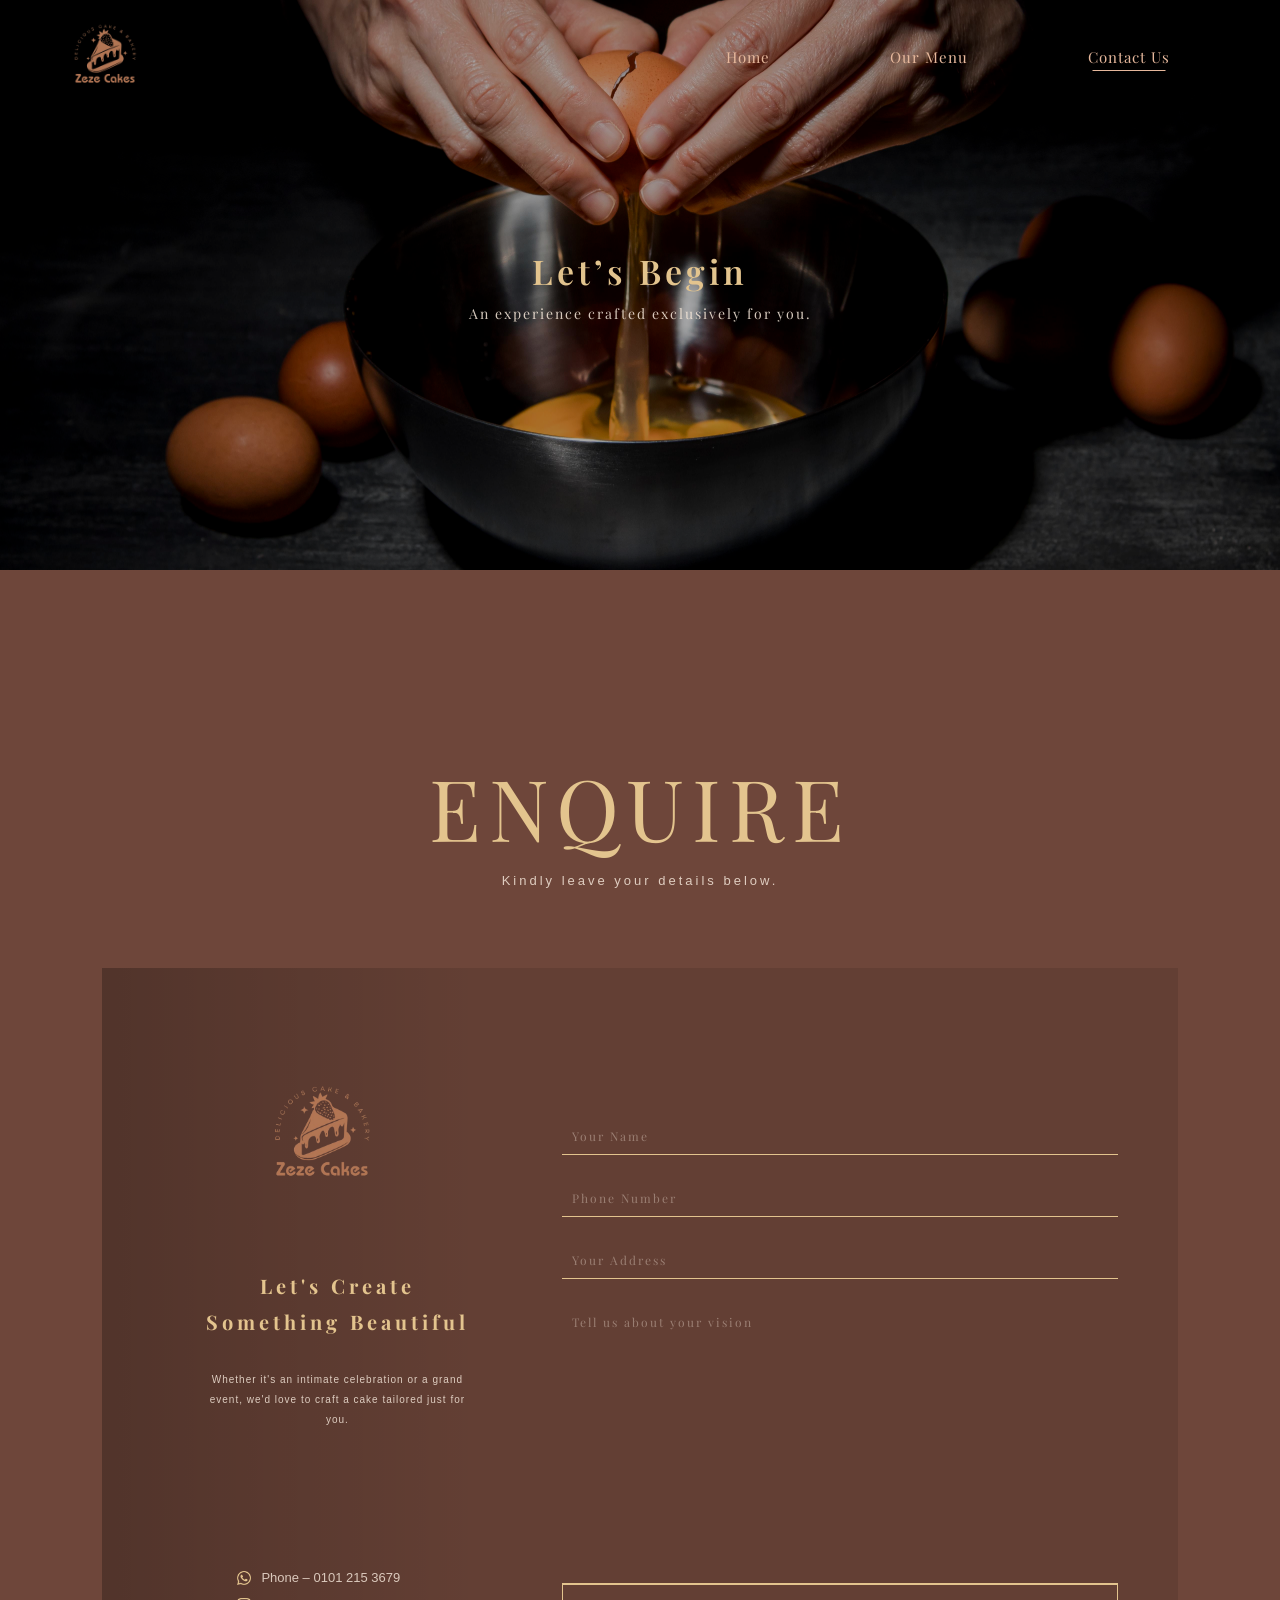
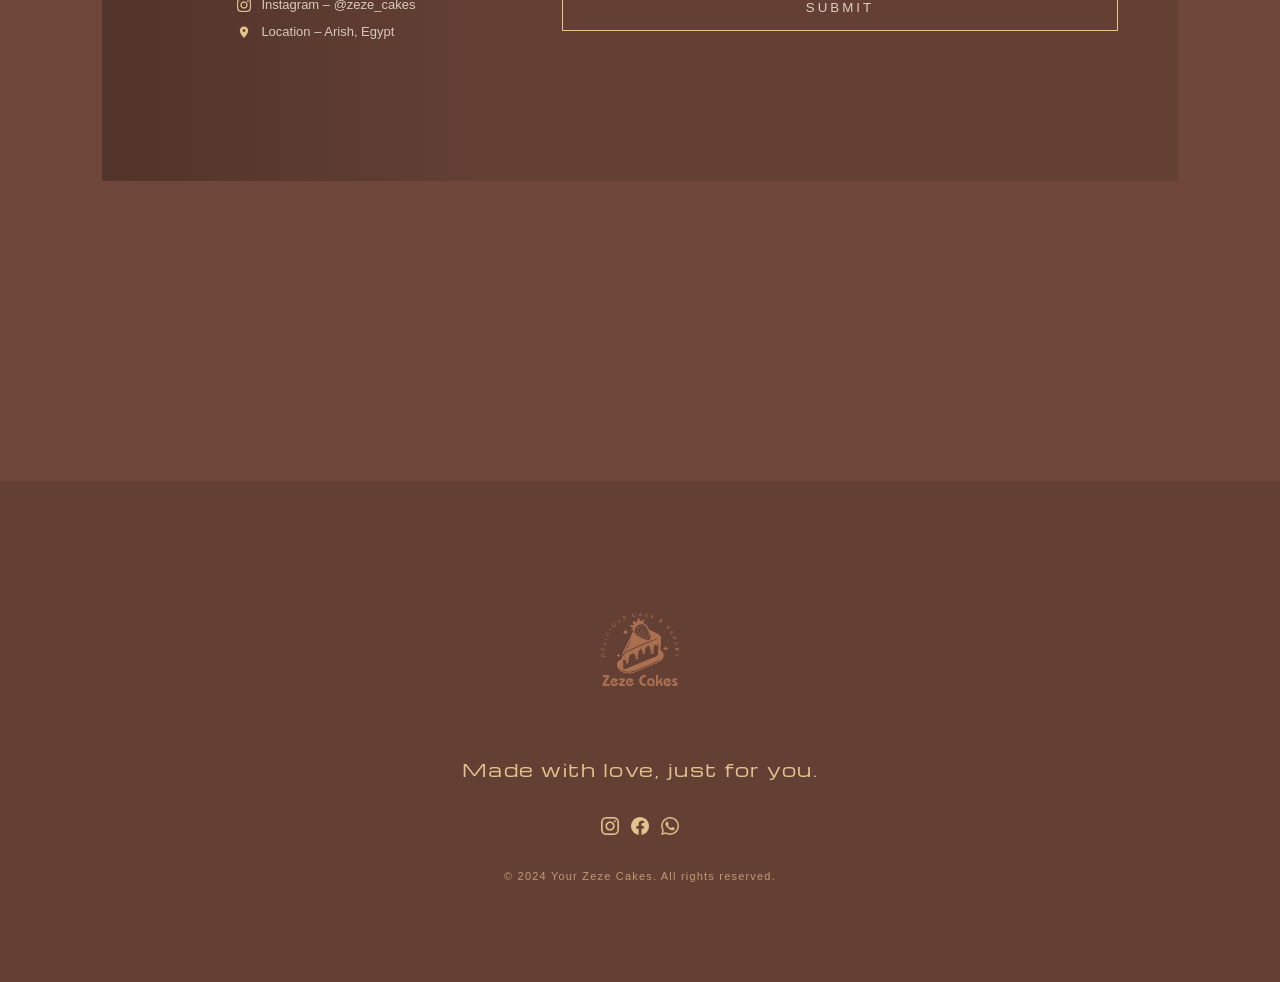
==== contact-us/contact.html @ d836aa58 "update about section content and css styling" ====
<!DOCTYPE html>
<html lang="en">
<head>
    <meta charset="UTF-8">
    <meta name="viewport" content="width=device-width, initial-scale=1.0">
    <title>Zeze Cake</title>
    <link rel="icon" type="image/png" href="../media/logo.png">
    <!-- Google Font -->
    <link href="https://fonts.googleapis.com/css2?family=Playfair+Display:wght@400;500&display=swap" rel="stylesheet">  
    <link href="https://fonts.googleapis.com/css2?family=Michroma&display=swap" rel="stylesheet">  
    <link rel="stylesheet" href="contact.css">
</head>
<body>
        <!-- Navbar -->
        <nav class="navbar">
            <div class="nav-container">

        <!-- Full Screen Mobile Menu -->
        <div class="mobile-menu">
            <div class="close-btn">&times;</div>
            <h1 class="menu-titlee">Taste The Art</h1>
            <div class="menu-image">
                <div class="imge-frame">
                    <img src="../media/choclate cake.jpg" alt="Cake">
                </div>
            </div>
            <ul class="mobile-links">
                <li><a href="../index.html">Home</a></li>
                <li><a href="../menu/menu.html">Menu</a></li>
                <li><a href="contact.html">Contact Us</a></li>
            </ul>
        </div>

                <div class="logo">
                    <img src="../media/logo.png" alt="Logo">
                </div>
                <ul class="nav-links">
                    <li><a href="../index.html">Home</a></li>
                    <li><a href="../menu/menu.html">Our Menu</a></li>
                    <li><a href="../contact-us/contact.html" class="active">Contact Us</a></li>
                </ul>

            <!-- Hamburger Icon -->
                <div class="menu-toggle">
                    <span></span>
                    <span></span>
                    <span></span>
                </div>
            </div>
        </nav>

        <!-- Hero Section -->
        <section class="contact-hero">
            <div class="hero-overlay"></div>
            <div class="hero-content">
                <h1>Let’s Begin</h1>
                <p>An experience crafted exclusively for you.</p>
            </div>
        </section>

        <!-- contact -->
        <section class="enquire">

            <h1 class="enquire-title">ENQUIRE</h1>
            <p class="enquire-sub">Kindly leave your details below.</p>
        
            <div class="enquire-box">
        
                <!-- Left -->
                <div class="enquire-left">
        
                    <img src="../media/logo.png" alt="Zeze Cakes" class="logo">
        
                    <h3>Let's Create<br>Something Beautiful</h3>
        
                    <p class="desc">
                        Whether it's an intimate celebration or a grand event, we'd love to craft a cake tailored just for you.
                    </p>
        
                    <div class="contact">
                        <p><img src="../media/whatsapp3.png"> Phone – 0101 215 3679</p>
                        <p><img src="../media/instagram3.png"> Instagram – @zeze_cakes</p>
                        <p><img src="../media/location-dot-solid-full.svg"> Location – Arish, Egypt</p>
                    </div>
        
                </div>
        
                <!-- Right -->
                <div class="enquire-right">
        
                    <form id="enquireForm">

                        <div class="field">
                            <input type="text" id="name" placeholder="Your Name" required>
                            <small id="nameError" class="error"></small>
                        </div>

                        <div class="field">
                            <input type="text" id="phone" placeholder="Phone Number" required>
                            <small id="phoneError" class="error"></small>
                        </div>

                        <div class="field">
                            <input type="text" id="address" placeholder="Your Address" required>
                            <small id="addressError" class="error"></small>
                        </div>

                        <textarea id="vision" placeholder="Tell us about your vision"></textarea>

                        <button type="submit">SUBMIT</button>
                    </form>
                </div>
            </div>
        </section>

            <!-- Footer -->
            <footer class="footer">
                <div class="footer-content">
                    <img src="../media/logo.png" alt="Zeze Cakes" class="footer-logo">
                    <p class="footer-text">Made with love, just for you.</p>
                    <div class="footer-social">
                        <ul>
                            <li><a href="#"><img src="../media/instagram3.png"></a></li>
                            <li><a href="#"><img src="../media/facebook3.png"></a></li>
                            <li><a href="#"><img src="../media/whatsapp3.png"></a></li>
                        </ul>
                    </div>
                    <p class="copyright">
                        © 2024 Your Zeze Cakes. All rights reserved.
                    </p>
                </div>
            </footer>

    <script src="contact.js"></script>
</body>
</html>
---- contact-us/contact.css ----
* {
    margin: 0;
    padding: 0;
    box-sizing: border-box;
}

body {
    background-color: #6E463A;
    font-family: 'Caveat', sans-serif;
    color: #F3E5D8;
    overflow-x: hidden;
}

/* Navbar */
.navbar {
    position:absolute;
    width: 100%;
    top:0;
    left:0;
    z-index: 2;
}

.nav-container {
    margin-left: clamp(25px, 4vw, 50px);
    margin-right: clamp(60px, 12vw, 110px);
    display: flex;
    justify-content: space-between;
    align-items: center;
}

  /* Logo */
.logo img {
    width: 110px
}

  /* Links */
.nav-links {
    list-style: none;
    display: flex;
    gap: 120px;
}

.nav-links a {
    text-decoration: none;
    color: #e6b89c;
    font-size: 15px;
    position: relative;
    font-family: 'Playfair Display', serif;
    letter-spacing: 1px;
    transition: 0.3s ease;
}

.nav-links a:hover {
    color: #F3E5D8;
}

.nav-links .active::after {
    content: "";
    width: 73px;
    height: 0.2px;
    background: #e6b89c;
    position: absolute;
    bottom:-3px;
    left: 50%;
    transform: translateX(-50%);
    transition: 0.3s;
}

.nav-links a:hover::after {
    width: 60px;
    background: #F3E5D8;
}

.menu-toggle {
    display: none;
    flex-direction: column;
    gap: 6px;
    cursor: pointer;
    transition: 0.6s ease;
}

.menu-toggle span {
    width: 30px;
    height: 3px;
    background-color: #7c4b3a;  
}

.menu-toggle.hide {
  opacity: 0;
  pointer-events: none;
}
/* ............................ */

/* Contact Hero */
.contact-hero{
    position:relative;
    height:570px;
    background:url("../media/contact hero.jpg");
    background-size: cover;
    background-position: center 65%;
    background-repeat: no-repeat;
    display:flex;
    align-items:center;
    justify-content:center;
    text-align:center;
}

  /* text */
.hero-content{
    position:relative;
    z-index:1;
}

.hero-content h1{
    font-family:"Playfair Display",serif;
    font-size:34px;
    font-weight: 600;
    letter-spacing:4px;
    color:#e3c48e;
    margin-bottom:10px;
}

.hero-content p{
    font-family:"Playfair Display",serif;
    font-size:14px;
    color:#f3e5d8dc;
    letter-spacing:2px;
}

.hero-overlay{
  position:absolute;
  inset:0;
  background:rgba(0, 0, 0, 0.336);
  z-index: 0;
}
  /* ......................... */

/* Contact Section */
.enquire{
  margin-top: 30px;
  padding:150px 8%;
  text-align:center;
  }
  
  /* Title */
  .enquire-title{
  font-family:"Playfair Display",serif;
  font-size:85px;
  font-weight: 400;
  letter-spacing: 8px;
  color:#E3C48E;
  margin-bottom:10px;
  }
  
  .enquire-sub{
  color:#f3e5d8d8;
  font-size: 13px;
  letter-spacing: 3px;
  margin-bottom:80px;
  }
  
  /* Box */
  .enquire-box{
    position:relative;
    display:flex;
    justify-content:space-between;
    background:rgba(0, 0, 0, 0.1);
    padding:80px 60px;
    gap:50px;
    min-height:500px;
    }
    
    .enquire-box::before{
    content:"";
    position:absolute;
    top:0;
    left:0;
    width:35%; 
    height:100%;
    /* background:rgba(0, 0, 0, 0.063); */
    background:linear-gradient(to right, rgba(0, 0, 0, 0.179), transparent);
    z-index:0;
    }
  
  /* Left */
  .enquire-left{
    max-width:350px;
    position:relative;
    padding:50px 40px;
    display:flex;
    flex-direction:column;
    height:100%;
    gap: 20px;
  }
  
  .enquire-left .logo{
    margin-top: -50px;
    width:170px;
    margin-left: 35px;
    margin-bottom: 30px;
  }
  
  .enquire-left h3{
    font-family:"Playfair Display",serif;
    color:#E3C48E;
    font-size:20px;
    letter-spacing:4px;
    line-height:1.8;
    margin-bottom: 10px;
  }
  
  .desc{
    font-size:10px;
    line-height:2;
    letter-spacing:1px;
    margin-bottom:120px;
    color:#f3e5d8da;
    max-width:280px;
  }
  
  .contact{
    margin-top:auto;
    margin-left: 35px;
    color:#f3e5d8d5;
  }
  
  .contact p{
    display:flex;
    align-items:center;
    gap:10px;
    font-size:13px;
    margin-bottom:12px;
  }
    
    .contact img{
    width:14px;
    height:14px;
    object-fit:contain;
    }
  
  /* Right */
  .enquire-right{
  width:60%;
  margin-top: 70px;
  }

  .enquire-left,
  .enquire-right{
  position:relative;
  z-index:1;
  }
  
  form{
  display:flex;
  flex-direction:column;
  }
  
  /* Inputs */
  input, textarea{
  background:none;
  border:none;
  border-bottom:1px solid #E3C48E;
  padding:10px;
  color:#f3e5d8a9;
  font-family: 'Playfair Display', serif;
  font-size:12px;
  letter-spacing: 2px;
  outline:none;
  }

  input::placeholder,
textarea::placeholder{
color:#f3e5d8c2;
opacity:0.5;
}
  
  textarea{
  height:280px;
  resize:none;
  }
  
  /* Button */
  button{
  margin-top:0px;
  padding:15px;
  background:none;
  border:1px solid #E3C48E;
  color:#f3e5d8da;
  letter-spacing:3px;
  cursor:pointer;
  transition:0.3s;
  }
  
  button:hover{
  background:#E3C48E;
  color: #6E463A;
  }

  .error{
    position: absolute;
    bottom: 12px;
    right: 0;
    font-size: 12px;
    color:#f3c7a6a7;
    letter-spacing: 1px;
  }

  .field{
    display: flex;
    flex-direction: column;
    position: relative;
    margin-bottom: 25px;
  }
  /* .......................... */
        /* Footer */
.footer{
    position: relative;
    padding:100px 6%;
    text-align:center;
    margin-top: 150px;
  }
  
  /* overlay */
  .footer::before{
    content:"";
    position:absolute;
    inset:0;
    background:rgba(0, 0, 0, 0.1); 
    z-index:1;
  }
  
  /* content */
  .footer-content{
    position:relative;
    z-index:2;
    display:flex;
    flex-direction:column;   
    align-items:center;     
    gap: 35px;        
  }
  
  /* logo */
  .footer-logo{
    width:140px;
    opacity:0.9;
  }
  
  /* text */
  .footer-text{
    font-family: 'Michroma', sans-serif;
    font-size:18px;
    color:#E3C48E;
    letter-spacing:1.5px;
  }
  
  /* social */
  .footer-social{
    margin:0;
  }
  
  .footer-social ul{
    list-style: none;     
    display: flex;          
    justify-content: center; 
    gap:12px;             
    padding:0;
    margin:0;
  }
  
  .footer-social li{
    display: inline-block;
  }
  
  .footer-social a{
    display: flex;
    align-items: center;
    justify-content: center;
  }
  
  .footer-social img{
    width:18px;
    cursor:pointer;
    transition:0.3s;
  }
  
  .footer-social img:hover{
    transform:scale(1.2);
  }
  
  /* copyright */
  .copyright{
    font-size:11px;
    color:#E3C48E;
    opacity:0.7;
    letter-spacing: 1.2px;
  }

/* Responsive */
@media (max-width: 992px) {

.nav-container {
        margin-right: clamp(60px, 12vw, 70px);
    }

.nav-links {
    gap: 65px;
    }

.logo img {
    width: 90px;
    }

    .enquire{
      padding:100px 5%;
    }
  
    .enquire-title{
      font-size:60px;
    }
  
    .enquire-box{
      padding:60px 40px;
      gap:30px;
    }
  
    .enquire-left{
      max-width:300px;
      padding:30px;
    }
  
    .enquire-right{
      width:55%;
      margin-top:40px;
    }
  
    .error{
      margin-left: 0;
      margin-top: -20px;
    }     

    .footer{
      padding:90px 40px;
      margin-top:120px;
    }
              
    .footer-logo{
      width:120px;
    }
              
    .footer-text{
      font-size:16px;
    }
              
    .footer-content{
      gap:30px;
    }

}  


@media (max-width: 768px) {

.menu-toggle {
    display: flex;
    position: absolute;
        right: clamp(20px, 6vw, 40px); 
        top: 50%;
        transform: translateY(-50%);
    z-index: 5;
    }

.nav-links {
    position: fixed;
    top: 0;
    right: -100%;
    height: 100vh;
    width: 220px;
    background: #7c4b3a;
    flex-direction: column;
    justify-content: center;
    align-items: center;
    gap: 40px;
    transition: 0.4s ease;
    }

.nav-links.active {
    right: 0;
    }

.contact-hero{
    height:620px;
    }

.hero-content h1{
    font-size:20px;
    letter-spacing:4px;
    }

.hero-content p{
    font-size:10px;
    }
    
    .enquire-title{
      font-size:45px;
      letter-spacing:5px;
    }
  
    .enquire-sub{
      margin-bottom:50px;
    }
  
    .enquire-box{
      flex-direction:column;
      padding:50px 30px;
    }
  
    .enquire-box::before{
      display:none;
    }
  
    .enquire-left,
    .enquire-right{
      width:100%;
    }
  
    .enquire-left{
      align-items:center;
      text-align:center;
      max-width:100%;
    }
  
    .enquire-left .logo{
      margin:0;
      width:140px;
    }
  
    .desc{
      margin-bottom:40px;
      max-width:100%;
    }
  
    .contact{
      margin:0;
      color:#f3e5d8d5;
    }
    
    .contact p{
      display:inline-flex;
      gap:8px;
      font-size:8px;
    }
  
    .contact p img{
      width: 7px;
    }
  
    .enquire-right{
      margin-top:20px;
    }
  
    .error{
      margin:0;
      text-align:left;
    }

    .footer{
      padding:80px 30px;
      margin-top:100px;
    }
              
    .footer-logo{
      width:100px;
    }
              
    .footer-text{
      font-size:15px;
      letter-spacing:1.2px;
    }
              
    .footer-social ul{
      gap:8px;
    }
              
    .footer-social img{
      width:16px;
    }
              
    .footer-content{
      gap:26px;
    }     
}


@media (max-width:480px){
  .enquire{
    padding:80px 20px;
  }

  .enquire-title{
    font-size:32px;
    letter-spacing:3px;
  }

  .enquire-sub{
    font-size:11px;
  }

  .enquire-box{
    padding:40px 20px;
  }

  .enquire-left h3{
    font-size:16px;
  }

  .desc{
    font-size:11px;
    line-height:1.8;
  }

  .contact{
    color:#f3e5d8d5;
  }
  
  .contact p{
    display:inline-flex;
    gap:8px;
    font-size:8px;
  }

  .contact p img{
    width: 7px;
  }

  input, textarea{
    font-size:11px;
  }

  textarea{
    height:180px;
  }

  button{
    padding:12px;
    font-size:12px;
  }


  .footer{
    padding:70px 20px;
    margin-top:80px;
  }
              
  .footer-logo{
    width:85px;
  }
              
  .footer-text{
    font-size:13px;
    letter-spacing:1px;
  }
              
  .footer-social ul{
    gap:8px;
  }
              
  .footer-social img{
    width:14px;
  }
              
  .footer-content{
    gap:22px;
  }
              
  .copyright{
    font-size:10px;
  }
}

/* Mobile Full Screen Menu */
.mobile-menu {
  position: fixed;
  inset: 0;
  background: linear-gradient(to right, rgba(0, 0, 0, 0.953), #6e463a);
  display: flex;
  flex-direction: column;
  align-items: center;
  justify-content: center;
  opacity: 0;
  transform: translateY(-30px);
  pointer-events: none;
  transition: 
      opacity 0.4s ease,
      transform 0.4s ease;
  z-index: 9999;
}

.mobile-menu.active {
  opacity: 1;
  transform: translateY(0);
  pointer-events: auto;
}

.close-btn {
  position: absolute;
  top: 40px;
  right: 30px;
  font-size: 45px;
  color: #e6b89cdb;
  cursor: pointer;
}

.menu-titlee,
.menu-image,
.mobile-links li {
    opacity: 0;
    transform: translateY(20px);
    transition: 0.4s ease;
}

.menu-titlee {
  color: #DAA07E;
  font-family: 'Michroma', sans-serif;
  font-size: 20px;
  letter-spacing: 2px;
  font-weight: 300;
  margin-bottom: 40px;
}

.imge-frame {
  width: 180px;
  border: none;
  padding: 0;
  border-radius: 100px 100px 0 0;
  position: relative; 
  overflow: hidden; 
  margin-bottom: 30px;
}

.imge-frame img {
  width: 100%;
  height: 100%;
  object-fit: cover;
  border-radius: inherit; 
  display: block;
}

.imge-frame::after {
  content: '';
  position: absolute;
  top: 10px;
  left: 8px;
  right:8px;
  bottom: 8px;
  border: 1px solid #c89a7b; 
  border-radius: 100px 100px 0 0; 
  z-index: 1;
}

.mobile-links {
  list-style: none;
  text-align: center;
}

.mobile-links li {
  margin: 15px 0;
}

.mobile-links a {
  text-decoration: none;
  color: #e6b89c;
  font-size: 18px;
  font-family: 'Playfair Display', serif;
  letter-spacing: 2px;
}

.mobile-links a:hover {
  color: #F3E5D8;
}
    
.mobile-menu.active .menu-titlee {
  opacity: 1;
  transform: translateY(0);
  transition-delay: 0.2s;
}

.mobile-menu.active .menu-image {
  opacity: 1;
  transform: translateY(0);
  transition-delay: 0.4s;
}

.mobile-menu.active .mobile-links li:nth-child(1) {
  transition-delay: 0.6s;
}
.mobile-menu.active .mobile-links li:nth-child(2) {
  transition-delay: 0.7s;
}
.mobile-menu.active .mobile-links li:nth-child(3) {
  transition-delay: 0.8s;
}

.mobile-menu.active .mobile-links li {
  opacity: 1;
  transform: translateY(0);
}
  /* ......................... */
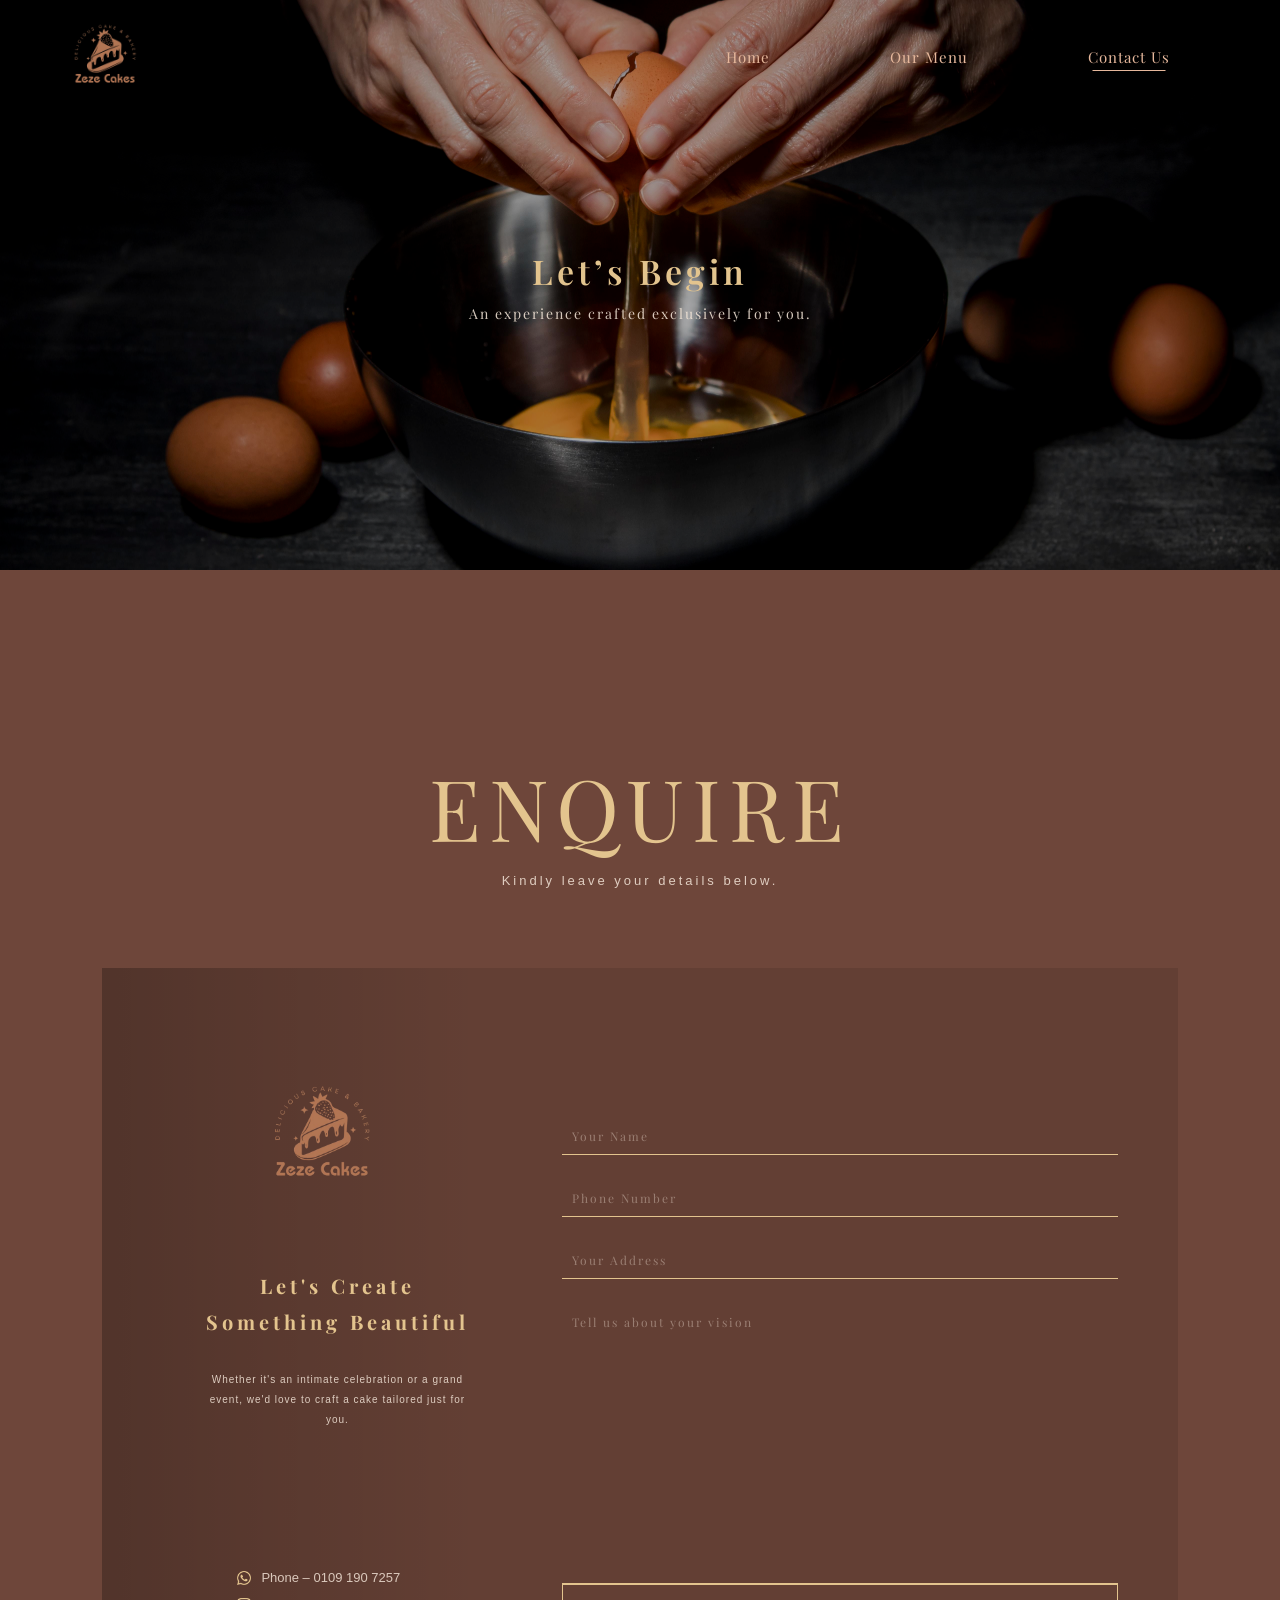
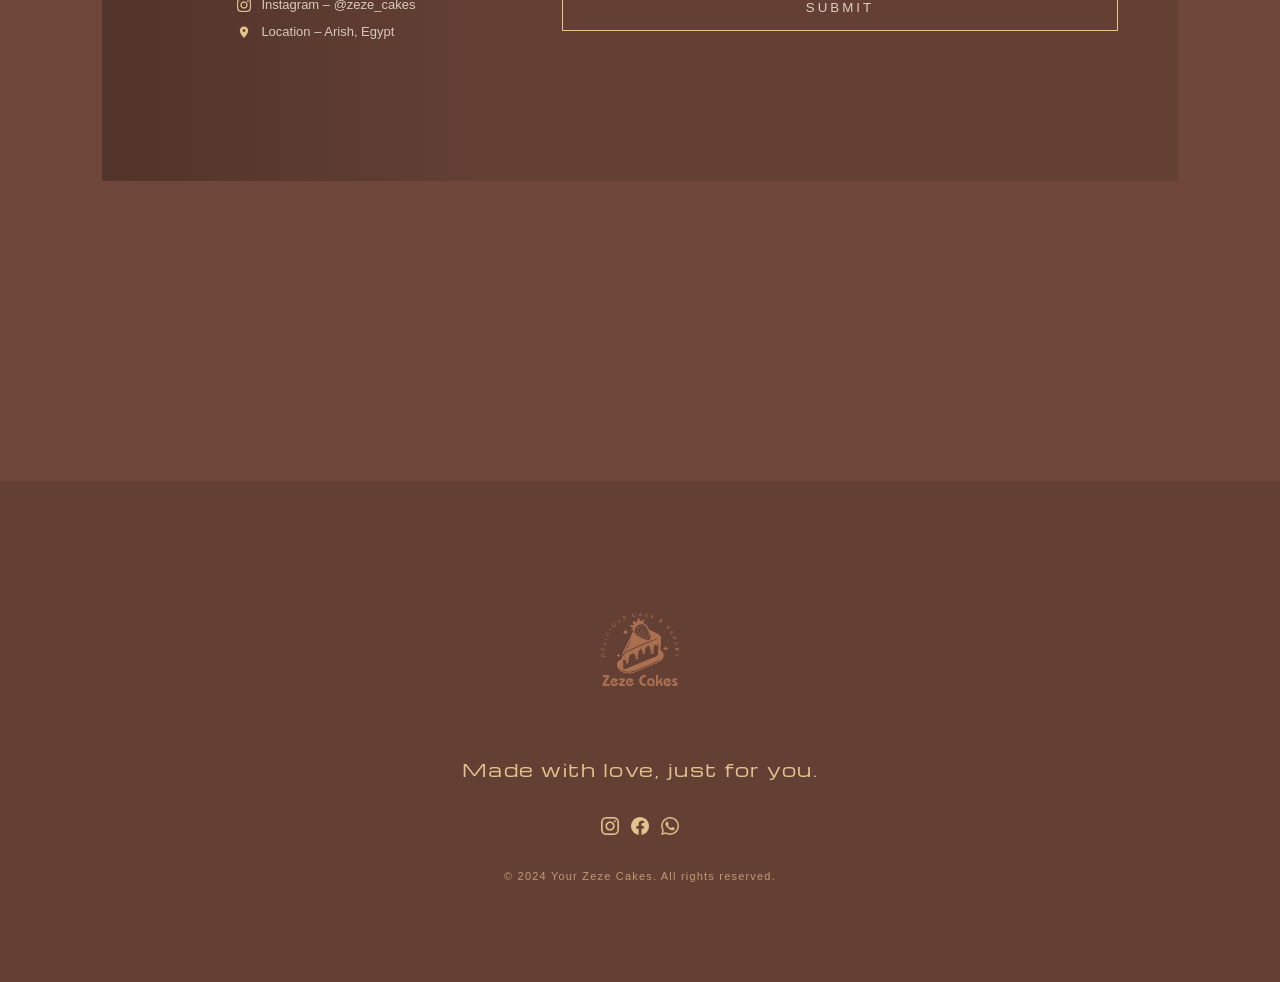
==== commit fa40d91a: "update phone number" ====
--- a/contact-us/contact.html
+++ b/contact-us/contact.html
@@ -78,7 +78,7 @@
                     </p>
         
                     <div class="contact">
-                        <p><img src="../media/whatsapp3.png"> Phone – 0101 215 3679</p>
+                        <p><img src="../media/whatsapp3.png"> Phone – 0109 190 7257</p>
                         <p><img src="../media/instagram3.png"> Instagram – @zeze_cakes</p>
                         <p><img src="../media/location-dot-solid-full.svg"> Location – Arish, Egypt</p>
                     </div>
--- a/contact-us/contact.css
+++ b/contact-us/contact.css
@@ -298,7 +298,7 @@
 
   .error{
     position: absolute;
-    bottom: 12px;
+    bottom: 30px;
     right: 0;
     font-size: 12px;
     color:#f3c7a6a7;
@@ -435,7 +435,6 @@
   
     .error{
       margin-left: 0;
-      margin-top: -20px;
     }     
 
     .footer{
